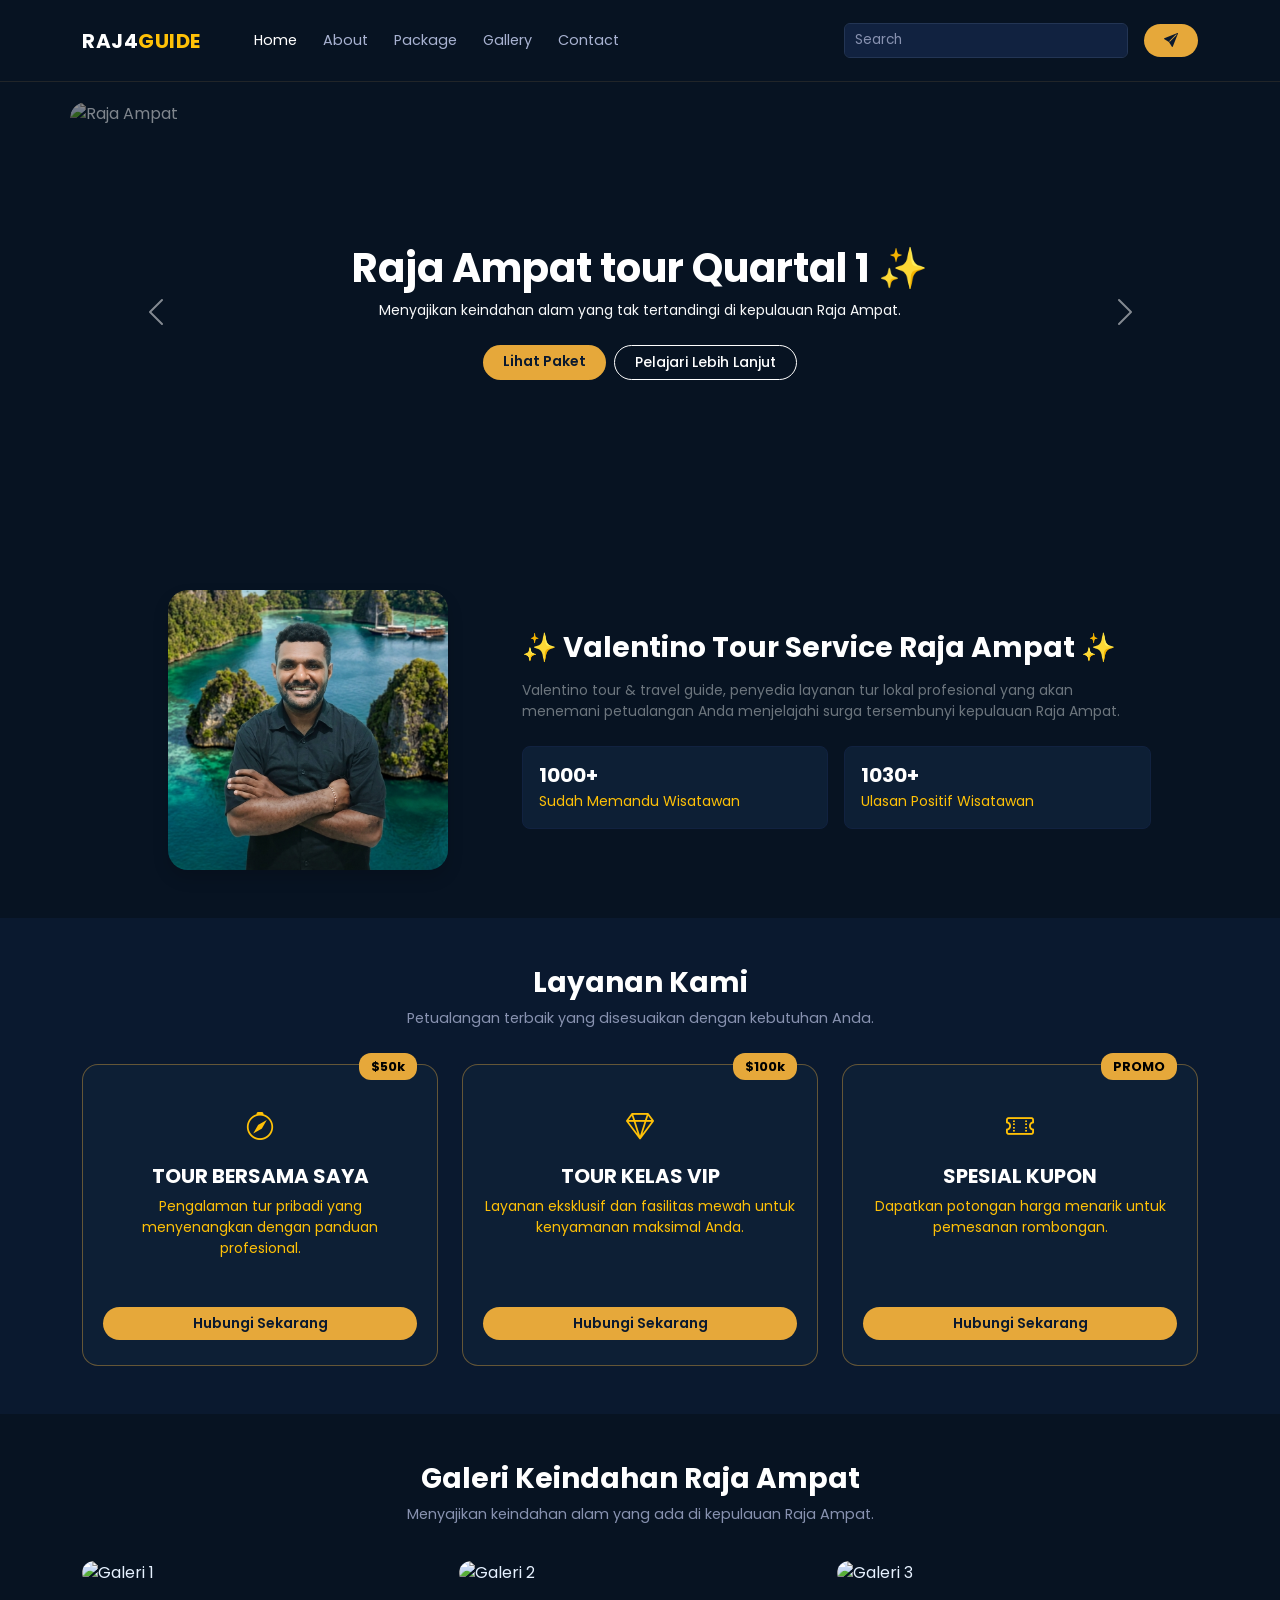
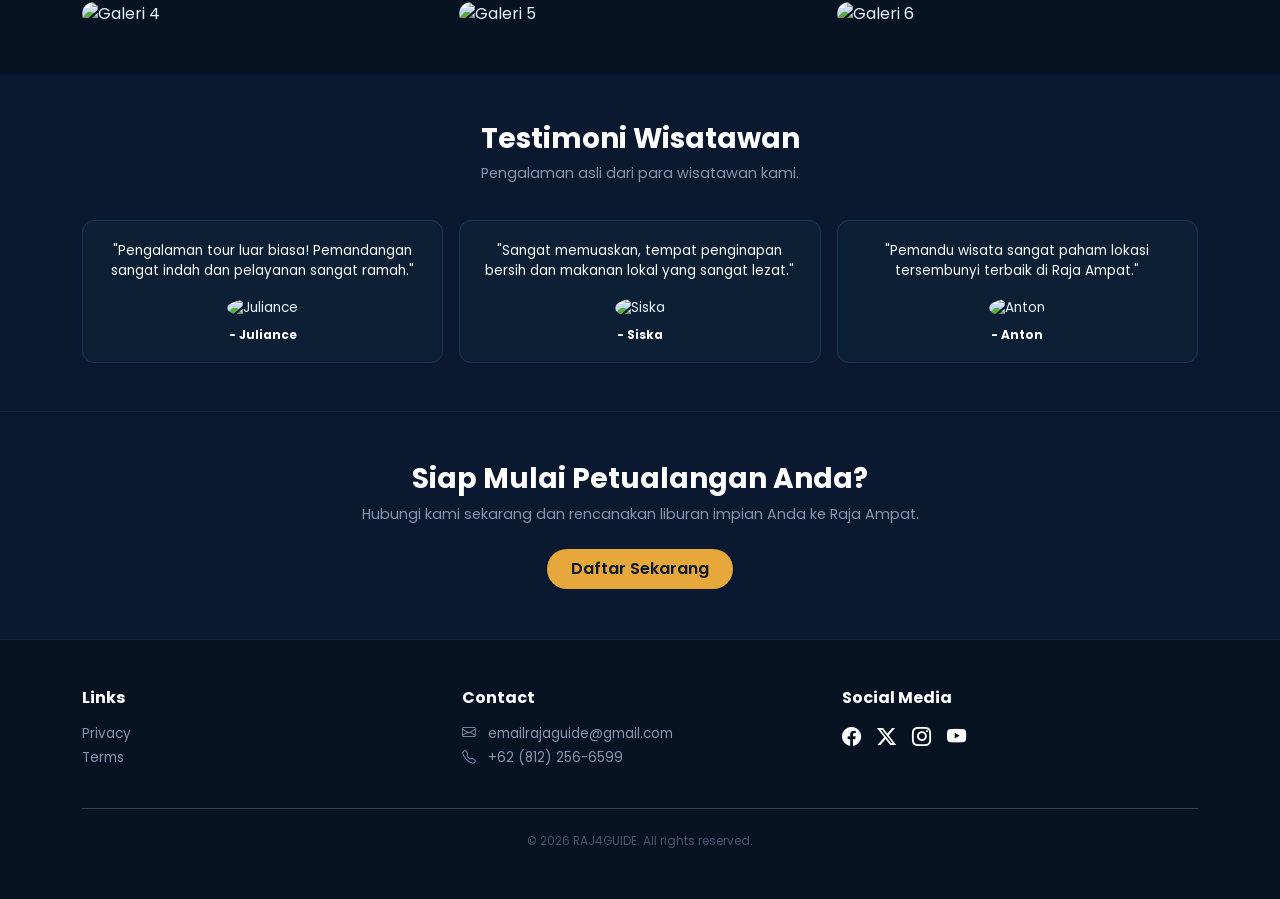
==== index.html @ b9cc86d1 "upload file project" ====
<!DOCTYPE html>
<html lang="id">
<head>
  <meta charset="UTF-8">
  <meta name="viewport" content="width=device-width, initial-scale=1.0">
  <title>RAJ4GUIDE - Wisata Raja Ampat</title>
  
  <!-- Google Fonts & Bootstrap Icons -->
  <link rel="preconnect" href="https://fonts.googleapis.com">
  <link rel="preconnect" href="https://fonts.gstatic.com" crossorigin>
  <link href="https://fonts.googleapis.com/css2?family=Poppins:wght@300;400;500;600;700&display=swap" rel="stylesheet">
  <link rel="stylesheet" href="https://cdn.jsdelivr.net/npm/bootstrap-icons@1.11.3/font/bootstrap-icons.min.css">
  
  <!-- Bootstrap 5 CSS -->
  <link href="https://cdn.jsdelivr.net/npm/bootstrap@5.3.3/dist/css/bootstrap.min.css" rel="stylesheet">

  <!-- Custom CSS -->
  <link rel="stylesheet" href="/assets/css/style.css">

</head>
<body>

  <!-- ==================== HEADER & NAVBAR ==================== -->
  <header class="sticky-top">
    <nav class="navbar navbar-expand-lg navbar-dark border-bottom border-dark">
      <div class="container">
        <a class="navbar-brand" href="#">RAJ4<span class="text-warning">GUIDE</span></a>
        <button class="navbar-toggler" type="button" data-bs-toggle="collapse" data-bs-target="#navbarNav">
          <span class="navbar-toggler-icon"></span>
        </button>
        <div class="collapse navbar-collapse" id="navbarNav">
          <ul class="navbar-nav me-auto mb-2 mb-lg-0 ms-lg-4">
            <li class="nav-item"><a class="nav-link active" href="#hero">Home</a></li>
            <li class="nav-item"><a class="nav-link" href="#about">About</a></li>
            <li class="nav-item"><a class="nav-link" href="#layanan">Package</a></li>
            <li class="nav-item"><a class="nav-link" href="#galeri">Gallery</a></li>
            <li class="nav-item"><a class="nav-link" href="#kontak">Contact</a></li>
          </ul>
          <form class="d-flex me-3" role="search">
            <div class="input-group">
              <input class="form-control search-input border-start-0 ps-0" type="search" placeholder="Search">
            </div>
          </form>
          <a href="#login" class="btn btn-gold btn-sm mt-2 mb-2"><i class="bi bi-send-fill"></i></a>
        </div>
      </div>
    </nav>
  </header>

  <main>
    <!-- ==================== HERO / CAROUSEL SECTION ==================== -->
    <section id="hero" class="hero-carousel container">
      <div id="carouselHero" class="carousel slide" data-bs-ride="carousel">
        <div class="carousel-inner rounded-4 overflow-hidden position-relative">
          <div class="carousel-item active">
            <img src="https://images.unsplash.com/photo-1544551763-46a013bb70d5?auto=format&fit=crop&w=1200&q=80" class="d-block w-100" alt="Raja Ampat" style="filter: brightness(0.55);">
            <div class="carousel-caption-custom">
              <h2 class="fw-bold fs-1 text-white mb-2">Raja Ampat tour Quartal 1 ✨</h2>
              <p class="text-light mb-4 small">Menyajikan keindahan alam yang tak tertandingi di kepulauan Raja Ampat.</p>
              <div class="d-flex justify-content-center gap-2">
                <a href="#layanan" class="btn btn-gold btn-sm">Lihat Paket</a>
                <a href="#about" class="btn btn-outline-custom btn-sm">Pelajari Lebih Lanjut</a>
              </div>
            </div>
          </div>
          <div class="carousel-item">
            <img src="https://images.unsplash.com/photo-1671364978178-002a8dc97362?w=1200&auto=format&fit=crop&q=80" class="d-block w-100" alt="Penginapan Raja Ampat" style="filter: brightness(0.55);">
            <div class="carousel-caption-custom">
              <h2 class="fw-bold fs-1 text-white mb-2">Penginapan Indah 🏠</h2>
              <p class="text-light mb-4 small">Penginapan nyaman di tengah alam yang memukau.</p>
            </div>
          </div>
        </div>
        <button class="carousel-control-prev" type="button" data-bs-target="#carouselHero" data-bs-slide="prev">
          <span class="carousel-control-prev-icon"></span>
        </button>
        <button class="carousel-control-next" type="button" data-bs-target="#carouselHero" data-bs-slide="next">
          <span class="carousel-control-next-icon"></span>
        </button>
      </div>
    </section>

    <!-- ==================== ABOUT / PROFILE SECTION ==================== -->
    <section id="about" class="py-5 container">
      <div class="row align-items-center justify-content-center">
        <div class="col-md-4 text-center mb-4 mb-md-0">
          <img src="/assets/images/Valentino1.jpeg" class="about-img shadow" alt="Valentino Tour Service">
        </div>
        <div class="col-md-7 ps-md-4">
          <h3 class="fw-bold text-white mb-3">✨ Valentino Tour Service Raja Ampat ✨</h3>
          <p class="text-secondary small leading-relaxed mb-4">
            Valentino tour & travel guide, penyedia layanan tur lokal profesional yang akan menemani petualangan Anda menjelajahi surga tersembunyi kepulauan Raja Ampat.
          </p>
          <div class="row g-3">
            <div class="col-6">
              <div class="p-3 rounded-3" style="background-color: var(--bg-card); border: 1px solid #112240;">
                <h5 class="fw-bold text-white mb-1">1000+</h5>
                <small class="text-warning d-block">Sudah Memandu Wisatawan</small>
              </div>
            </div>
            <div class="col-6">
              <div class="p-3 rounded-3" style="background-color: var(--bg-card); border: 1px solid #112240;">
                <h5 class="fw-bold text-white mb-1">1030+</h5>
                <small class="text-warning d-block">Ulasan Positif Wisatawan</small>
              </div>
            </div>
          </div>
        </div>
      </div>
    </section>

    <!-- ==================== LAYANAN / PACKAGES SECTION ==================== -->
    <section id="layanan" class="py-5" style="background-color: var(--bg-card-alt);">
      <div class="container text-center">
        <h3 class="section-title text-white">Layanan Kami</h3>
        <p class="section-subtitle">Petualangan terbaik yang disesuaikan dengan kebutuhan Anda.</p>

        <div class="row g-4 justify-content-center">
          <!-- Card 1 -->
          <div class="col-md-4">
            <div class="card-service d-flex flex-column justify-content-between">
              <span class="badge-price">$50k</span>
              <div class="my-3">
                <div class="mb-3 text-warning fs-3"><i class="bi bi-compass"></i></div>
                <h5 class="fw-bold text-white mb-2">TOUR BERSAMA SAYA</h5>
                <p class="text-warning small">Pengalaman tur pribadi yang menyenangkan dengan panduan profesional.</p>
              </div>
              <a href="#" class="btn btn-gold w-100 btn-sm mt-3">Hubungi Sekarang</a>
            </div>
          </div>

          <!-- Card 2 -->
          <div class="col-md-4">
            <div class="card-service d-flex flex-column justify-content-between">
              <span class="badge-price">$100k</span>
              <div class="my-3">
                <div class="mb-3 text-warning fs-3"><i class="bi bi-gem"></i></div>
                <h5 class="fw-bold text-white mb-2">TOUR KELAS VIP</h5>
                <p class="text-warning small">Layanan eksklusif dan fasilitas mewah untuk kenyamanan maksimal Anda.</p>
              </div>
              <a href="#" class="btn btn-gold w-100 btn-sm mt-3">Hubungi Sekarang</a>
            </div>
          </div>

          <!-- Card 3 -->
          <div class="col-md-4">
            <div class="card-service d-flex flex-column justify-content-between">
              <span class="badge-price">PROMO</span>
              <div class="my-3">
                <div class="mb-3 text-warning fs-3"><i class="bi bi-ticket-perforated"></i></div>
                <h5 class="fw-bold text-white mb-2">SPESIAL KUPON</h5>
                <p class="text-warning small">Dapatkan potongan harga menarik untuk pemesanan rombongan.</p>
              </div>
              <a href="#" class="btn btn-gold w-100 btn-sm mt-3">Hubungi Sekarang</a>
            </div>
          </div>
        </div>
      </div>
    </section>

    <!-- ==================== GALERI SECTION ==================== -->
    <section id="galeri" class="py-5 container">
      <div class="text-center">
        <h3 class="section-title text-white">Galeri Keindahan Raja Ampat</h3>
        <p class="section-subtitle">Menyajikan keindahan alam yang ada di kepulauan Raja Ampat.</p>
      </div>
      <div class="row g-3">
        <div class="col-md-4 col-sm-6">
          <img src="https://images.unsplash.com/photo-1544551763-46a013bb70d5?auto=format&fit=crop&w=500&q=80" class="gallery-img" alt="Galeri 1">
        </div>
        <div class="col-md-4 col-sm-6">
          <img src="https://images.unsplash.com/photo-1715940094024-b704b7493be4?w=500&auto=format&fit=crop&q=80" class="gallery-img" alt="Galeri 2">
        </div>
        <div class="col-md-4 col-sm-6">
          <img src="https://images.unsplash.com/photo-1507525428034-b723cf961d3e?auto=format&fit=crop&w=500&q=80" class="gallery-img" alt="Galeri 3">
        </div>
        <div class="col-md-4 col-sm-6">
          <img src="https://images.unsplash.com/photo-1519046904884-53103b34b206?auto=format&fit=crop&w=500&q=80" class="gallery-img" alt="Galeri 4">
        </div>
        <div class="col-md-4 col-sm-6">
          <img src="https://images.unsplash.com/photo-1703769605297-cc74106244d9?w=500&auto=format&fit=crop&q=80" class="gallery-img" alt="Galeri 5">
        </div>
        <div class="col-md-4 col-sm-6">
          <img src="https://images.unsplash.com/photo-1500375592092-40eb2168fd21?auto=format&fit=crop&w=500&q=80" class="gallery-img" alt="Galeri 6">
        </div>
      </div>
    </section>

    <!-- ==================== TESTIMONI SECTION ==================== -->
    <section class="py-5" style="background-color: var(--bg-card-alt);">
      <div class="container text-center">
        <h3 class="section-title text-white">Testimoni Wisatawan</h3>
        <p class="section-subtitle">Pengalaman asli dari para wisatawan kami.</p>
        
        <div class="row g-3 justify-content-center">
          <div class="col-md-4">
            <div class="testimonial-card h-100 d-flex flex-column justify-content-between">
              <p class="text-light italic mb-3">"Pengalaman tour luar biasa! Pemandangan sangat indah dan pelayanan sangat ramah."</p>
              <div>
                <img src="https://images.unsplash.com/photo-1494790108377-be9c29b29330?w=100&auto=format&fit=crop&q=80" class="avatar-img" alt="Juliance">
                <h6 class="fw-bold text-white mb-0 small">- Juliance</h6>
              </div>
            </div>
          </div>
          <div class="col-md-4">
            <div class="testimonial-card h-100 d-flex flex-column justify-content-between">
              <p class="text-light italic mb-3">"Sangat memuaskan, tempat penginapan bersih dan makanan lokal yang sangat lezat."</p>
              <div>
                <img src="https://images.unsplash.com/photo-1438761681033-6461ffad8d80?w=100&auto=format&fit=crop&q=80" class="avatar-img" alt="Siska">
                <h6 class="fw-bold text-white mb-0 small">- Siska</h6>
              </div>
            </div>
          </div>
          <div class="col-md-4">
            <div class="testimonial-card h-100 d-flex flex-column justify-content-between">
              <p class="text-light italic mb-3">"Pemandu wisata sangat paham lokasi tersembunyi terbaik di Raja Ampat."</p>
              <div>
                <img src="https://images.unsplash.com/photo-1507003211169-0a1dd7228f2d?w=100&auto=format&fit=crop&q=80" class="avatar-img" alt="Anton">
                <h6 class="fw-bold text-white mb-0 small">- Anton</h6>
              </div>
            </div>
          </div>
        </div>
      </div>
    </section>

    <!-- ==================== CALL TO ACTION SECTION ==================== -->
    <section class="cta-section text-center">
      <div class="container">
        <h3 class="fw-bold text-white mb-2">Siap Mulai Petualangan Anda?</h3>
        <p class="section-subtitle small mb-4">Hubungi kami sekarang dan rencanakan liburan impian Anda ke Raja Ampat.</p>
        <a href="#kontak" class="btn btn-gold px-4 py-2">Daftar Sekarang</a>
      </div>
    </section>
  </main>

  <!-- ==================== FOOTER ==================== -->
  <footer class="py-5">
    <div class="container">
      <div class="row g-4">
        <div class="col-md-4">
          <h6 class="text-white fw-bold mb-3">Links</h6>
          <ul class="list-unstyled">
            <li class="mb-1"><a href="#">Privacy</a></li>
            <li><a href="#">Terms</a></li>
          </ul>
        </div>
        <div class="col-md-4" id="kontak">
          <h6 class="text-white fw-bold mb-3">Contact</h6>
          <p class="mb-1"><i class="bi bi-envelope me-2"></i> emailrajaguide@gmail.com</p>
          <p><i class="bi bi-telephone me-2"></i> +62 (812) 256-6599</p>
        </div>
        <div class="col-md-4">
          <h6 class="text-white fw-bold mb-3">Social Media</h6>
          <div class="social-icons">
            <a href="#"><i class="bi bi-facebook"></i></a>
            <a href="#"><i class="bi bi-twitter-x"></i></a>
            <a href="#"><i class="bi bi-instagram"></i></a>
            <a href="#"><i class="bi bi-youtube"></i></a>
          </div>
        </div>
      </div>
      <div class="text-center pt-4 mt-4 border-top border-secondary opacity-50">
        <p class="small mb-0">&copy; 2026 RAJ4GUIDE. All rights reserved.</p>
      </div>
    </div>
  </footer>

  <!-- Bootstrap 5 JS Bundle -->
  <script src="https://cdn.jsdelivr.net/npm/bootstrap@5.3.3/dist/js/bootstrap.bundle.min.js"></script>
</body>
</html>
---- assets/css/style.css ----
:root {
      --bg-dark: #071322;
      --bg-card: #0d1f35;
      --bg-card-alt: #0a192f;
      --accent-gold: #e6a83a;
      --accent-gold-hover: #d4972b;
      --text-muted: #8892b0;
      --border-gold: rgba(230, 168, 58, 0.4);
    }

    body {
      font-family: 'Poppins', -apple-system, BlinkMacSystemFont, sans-serif;
      background-color: var(--bg-dark);
      color: #e6f1ff;
    }

    /* Navbar Customization */
    .navbar {
      background-color: var(--bg-dark) !important;
      padding: 1rem 0;
    }
    .navbar-brand {
      color: #fff !important;
      font-weight: 700;
      letter-spacing: 0.5px;
    }
    .nav-link {
      color: #a8b2d1 !important;
      font-size: 0.9rem;
      margin: 0 5px;
    }
    .nav-link.active, .nav-link:hover {
      color: #fff !important;
    }
    .search-input {
      background-color: #112240 !important;
      border: 1px solid #233554 !important;
      color: #fff !important;
      border-radius: 6px;
      font-size: 0.85rem;
    }
    .search-input::placeholder {
      color: #8892b0;
      padding-left: 10px;
    }
    .btn-gold {
      background-color: var(--accent-gold);
      color: #0a192f;
      font-weight: 600;
      border: none;
      border-radius: 20px;
      padding: 6px 20px;
      transition: all 0.3s ease;
    }
    .btn-gold:hover {
      background-color: var(--accent-gold-hover);
      color: #0a192f;
    }

    /* Hero Carousel */
    .hero-carousel {
      padding: 20px 0;
    }
    .carousel-item img {
      height: 420px;
      object-fit: cover;
      border-radius: 16px;
    }
    .carousel-caption-custom {
      position: absolute;
      top: 50%;
      left: 50%;
      transform: translate(-50%, -50%);
      text-align: center;
      width: 80%;
      z-index: 10;
    }
    .btn-outline-custom {
      border: 1px solid #fff;
      color: #fff;
      border-radius: 20px;
      padding: 6px 20px;
      font-weight: 500;
    }
    .btn-outline-custom:hover {
      background-color: rgba(255, 255, 255, 0.1);
      color: #fff;
    }

    /* Section Styling */
    .section-title {
      font-weight: 700;
      margin-bottom: 8px;
    }
    .section-subtitle {
      color: var(--text-muted);
      font-size: 0.9rem;
      margin-bottom: 35px;
    }

    /* About Section */
    .about-img {
      width: 100%;
      max-width: 280px;
      height: 280px;
      object-fit: cover;
      border-radius: 20px;
    }

    /* Card Service */
    .card-service {
      background-color: var(--bg-card);
      border: 1px solid var(--border-gold);
      border-radius: 16px;
      padding: 25px 20px;
      height: 100%;
      position: relative;
    }
    .badge-price {
      position: absolute;
      top: -12px;
      right: 20px;
      background-color: var(--accent-gold);
      color: #000;
      font-weight: 700;
      padding: 4px 12px;
      border-radius: 12px;
      font-size: 0.8rem;
    }

    /* Gallery */
    .gallery-img {
      height: 200px;
      width: 100%;
      object-fit: cover;
      border-radius: 12px;
      transition: transform 0.3s ease;
    }
    .gallery-img:hover {
      transform: scale(1.02);
    }

    /* Testimonial */
    .testimonial-card {
      background-color: var(--bg-card);
      border: 1px solid #1d3557;
      border-radius: 12px;
      padding: 20px;
      font-size: 0.85rem;
    }
    .avatar-img {
      width: 45px;
      height: 45px;
      border-radius: 50%;
      object-fit: cover;
      margin-bottom: 10px;
    }

    /* CTA Section */
    .cta-section {
      background-color: var(--bg-card-alt);
      border-top: 1px solid #112240;
      border-bottom: 1px solid #112240;
      padding: 50px 0;
    }

    /* Footer */
    footer {
      background-color: var(--bg-dark);
      color: var(--text-muted);
      font-size: 0.85rem;
    }
    footer a {
      color: var(--text-muted);
      text-decoration: none;
    }
    footer a:hover {
      color: #fff;
    }
    .social-icons a {
      font-size: 1.2rem;
      margin-right: 12px;
      color: #fff;
    }
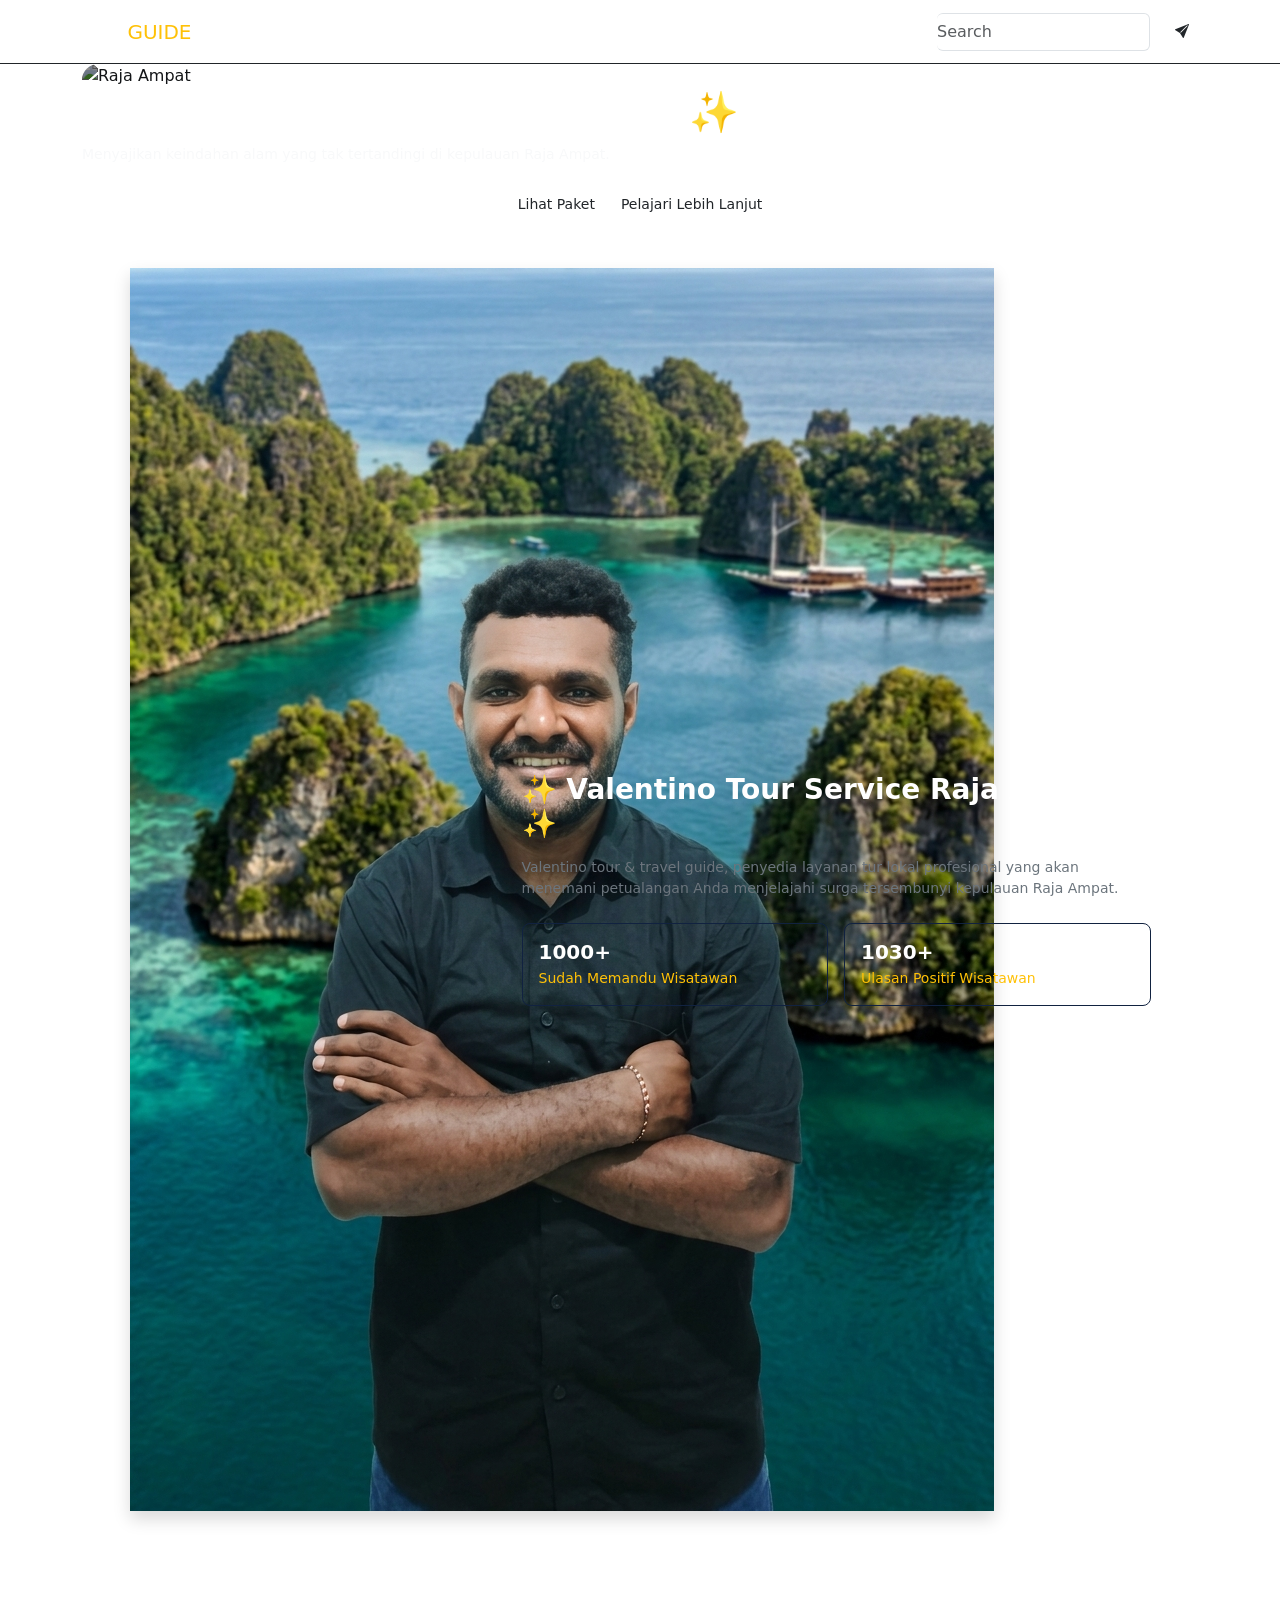
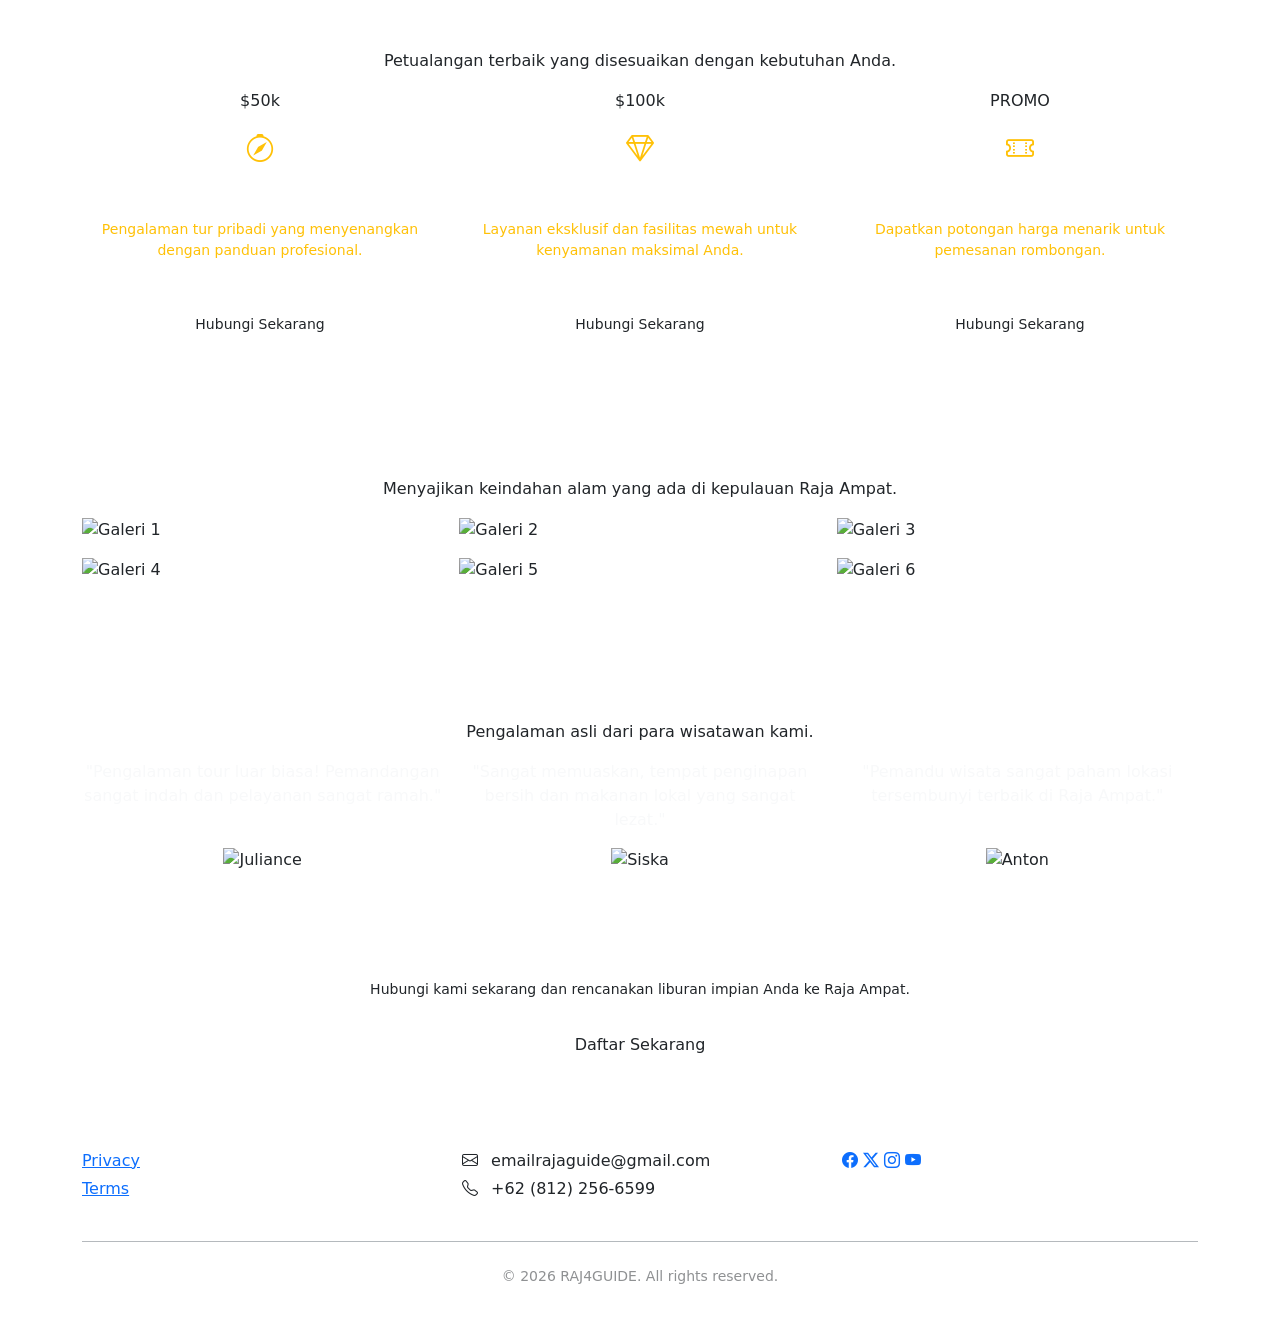
==== commit 539a97b7: "Fix path CSS dan Gambar" ====
--- a/index.html
+++ b/index.html
@@ -15,7 +15,7 @@
   <link href="https://cdn.jsdelivr.net/npm/bootstrap@5.3.3/dist/css/bootstrap.min.css" rel="stylesheet">
 
   <!-- Custom CSS -->
-  <link rel="stylesheet" href="/assets/css/style.css">
+  <link rel="stylesheet" href="./assets/css/style.css">
 
 </head>
 <body>
@@ -84,7 +84,7 @@
     <section id="about" class="py-5 container">
       <div class="row align-items-center justify-content-center">
         <div class="col-md-4 text-center mb-4 mb-md-0">
-          <img src="/assets/images/Valentino1.jpeg" class="about-img shadow" alt="Valentino Tour Service">
+          <img src="./assets/images/Valentino1.jpeg" class="about-img shadow" alt="Valentino Tour Service">
         </div>
         <div class="col-md-7 ps-md-4">
           <h3 class="fw-bold text-white mb-3">✨ Valentino Tour Service Raja Ampat ✨</h3>
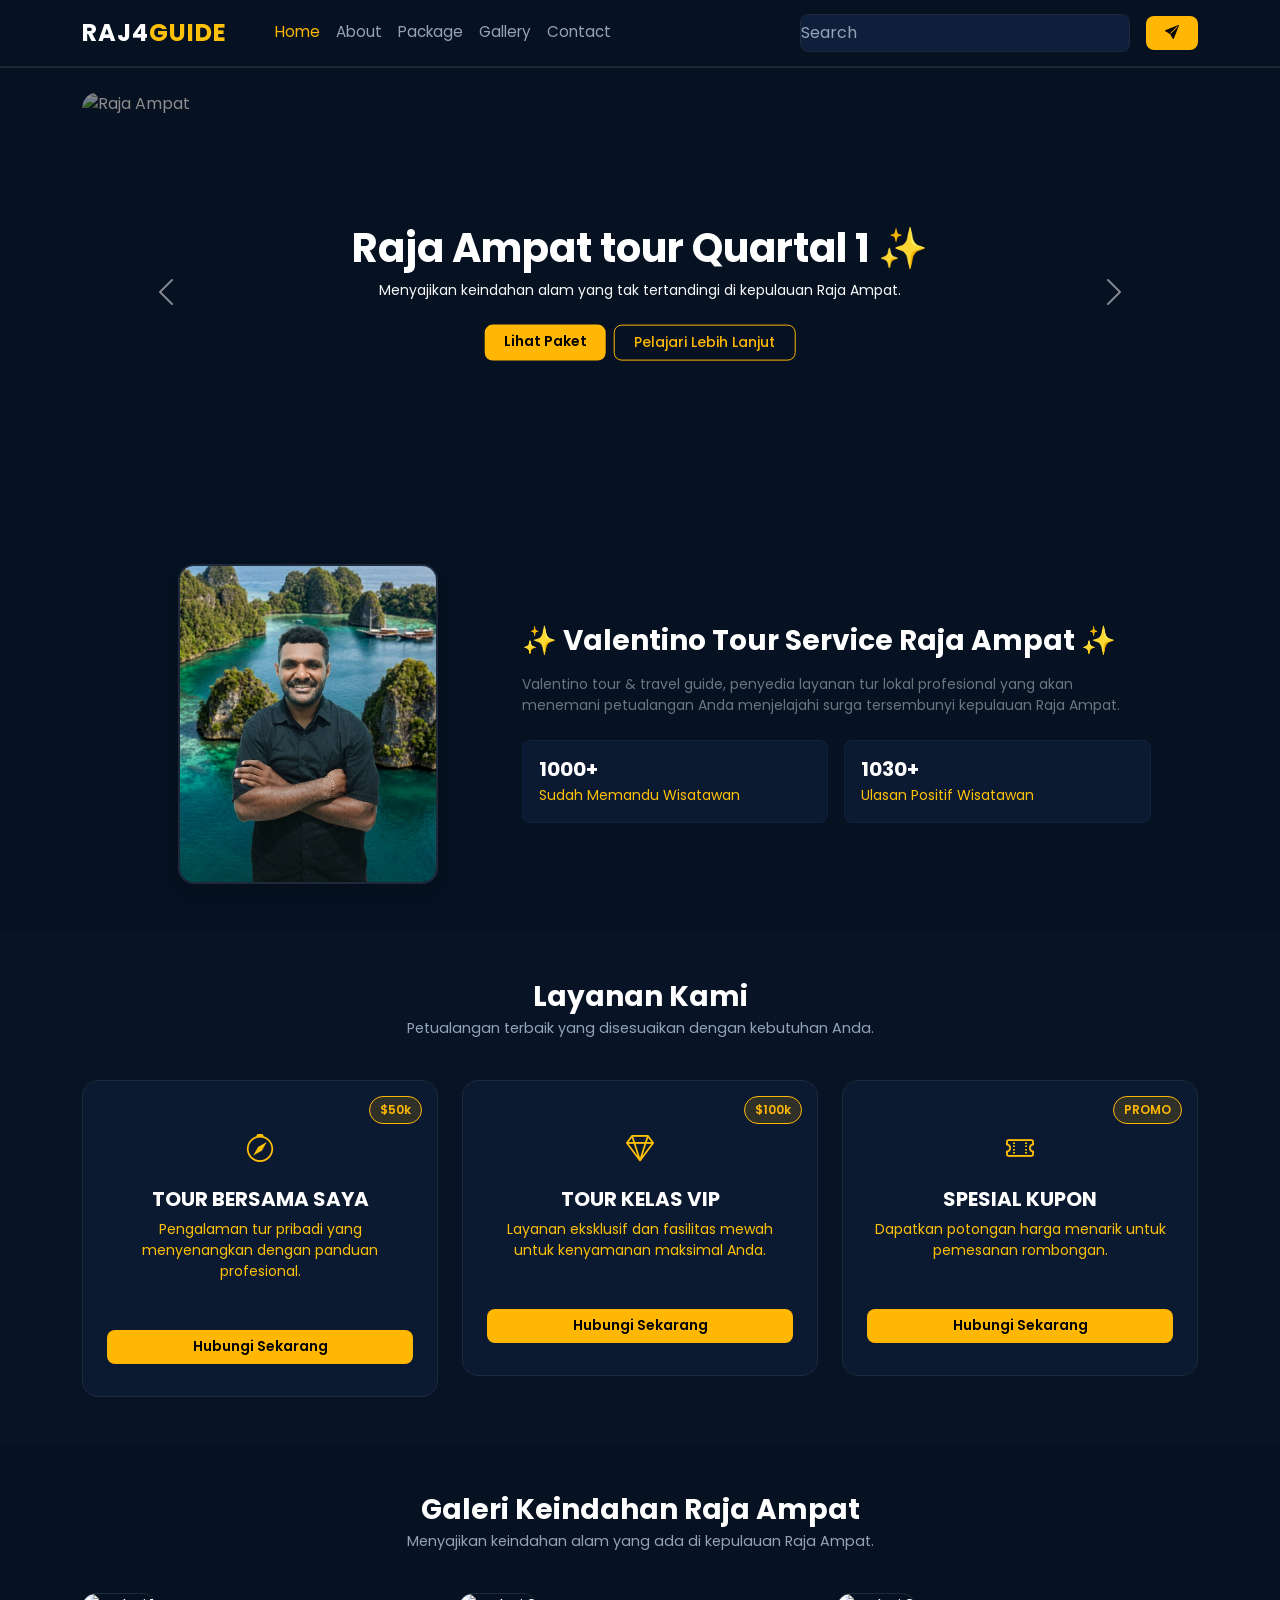
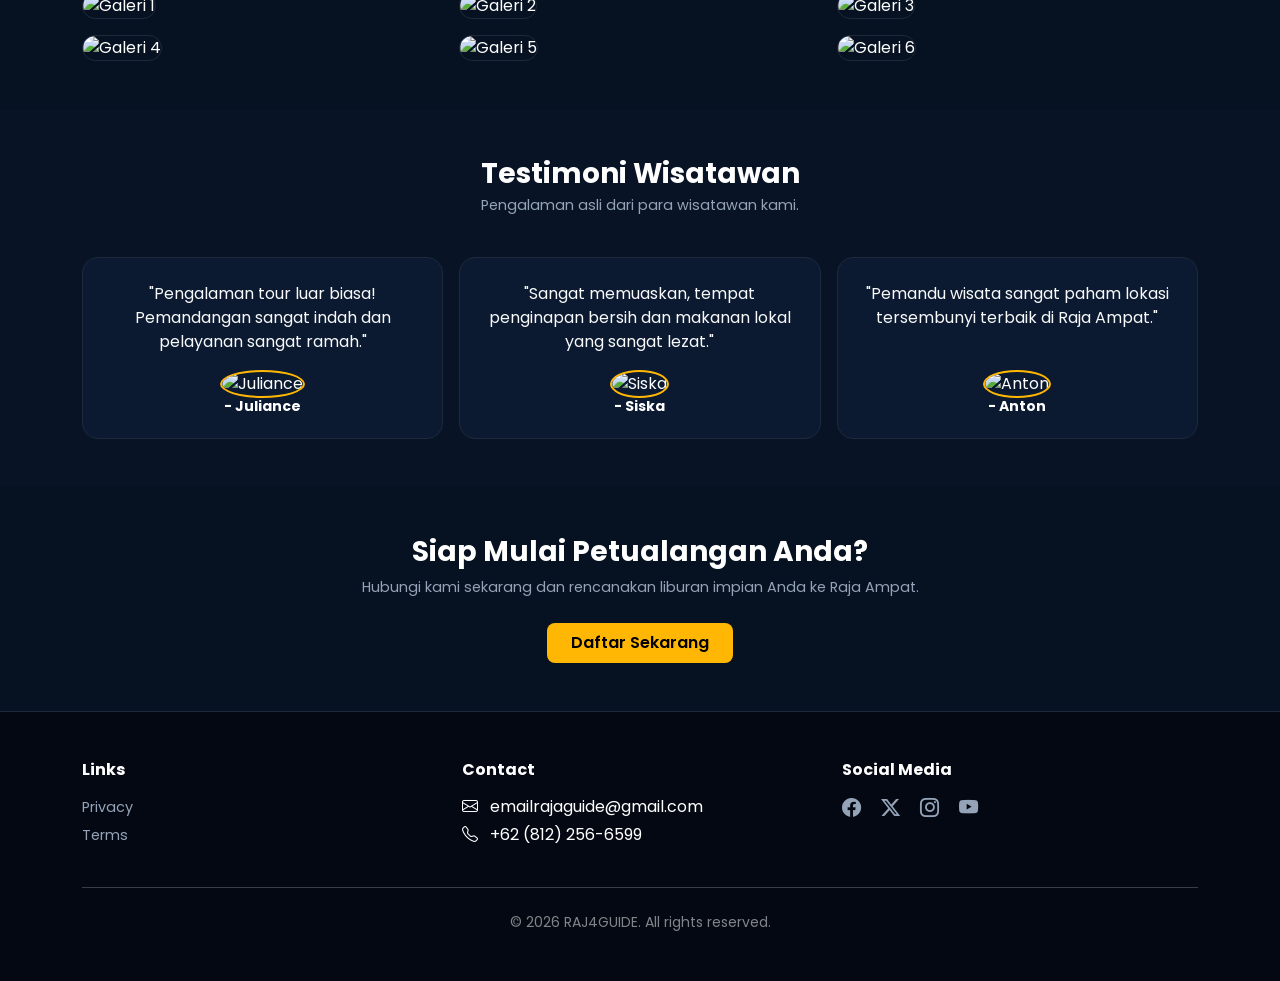
==== commit f7b11512: "merubah margin pada section call to action" ====
--- a/index.html
+++ b/index.html
@@ -226,7 +226,7 @@
 
     <!-- ==================== CALL TO ACTION SECTION ==================== -->
     <section class="cta-section text-center">
-      <div class="container">
+      <div class="container mt-5 mb-5">
         <h3 class="fw-bold text-white mb-2">Siap Mulai Petualangan Anda?</h3>
         <p class="section-subtitle small mb-4">Hubungi kami sekarang dan rencanakan liburan impian Anda ke Raja Ampat.</p>
         <a href="#kontak" class="btn btn-gold px-4 py-2">Daftar Sekarang</a>
--- a/assets/css/style.css
+++ b/assets/css/style.css
@@ -0,0 +1,215 @@
+/* ==================== VARIABLE & GLOBAL STYLES ==================== */
+:root {
+  --bg-main: #061121;        /* Warna latar belakang utama */
+  --bg-card: #0b1a30;        /* Warna kartu & kontainer */
+  --bg-card-alt: #081426;    /* Warna seksi alternatif */
+  --gold-primary: #ffb703;   /* Warna kuning/emas tombol & teks */
+  --gold-hover: #e0a000;     /* Warna tombol saat di-hover */
+  --text-main: #ffffff;      /* Teks putih */
+  --text-muted: #94a3b8;     /* Teks abu-abu muda */
+  --border-color: #1e293b;  /* Warna garis tepi */
+}
+
+body {
+  background-color: var(--bg-main) !important;
+  color: var(--text-main);
+  font-family: 'Poppins', sans-serif;
+  overflow-x: hidden;
+}
+
+/* ==================== NAVBAR ==================== */
+header {
+  background-color: var(--bg-main);
+  border-bottom: 1px solid var(--border-color);
+}
+
+.navbar-brand {
+  font-weight: 700;
+  font-size: 1.5rem;
+  letter-spacing: 1px;
+}
+
+.nav-link {
+  color: var(--text-muted) !important;
+  font-size: 0.95rem;
+  transition: color 0.3s ease;
+}
+
+.nav-link:hover, .nav-link.active {
+  color: var(--gold-primary) !important;
+}
+
+.search-input {
+  background-color: #0d1f3a !important;
+  border: 1px solid var(--border-color) !important;
+  color: #fff !important;
+  border-radius: 8px !important;
+}
+
+.search-input::placeholder {
+  color: var(--text-muted);
+}
+
+/* ==================== BUTTONS ==================== */
+.btn-gold {
+  background-color: var(--gold-primary) !important;
+  color: #000000 !important;
+  font-weight: 600;
+  border: none !important;
+  border-radius: 8px;
+  padding: 0.4rem 1.2rem;
+  transition: all 0.3s ease;
+}
+
+.btn-gold:hover {
+  background-color: var(--gold-hover) !important;
+  transform: translateY(-2px);
+}
+
+.btn-outline-custom {
+  background-color: transparent !important;
+  border: 1px solid var(--gold-primary) !important;
+  color: var(--gold-primary) !important;
+  font-weight: 500;
+  border-radius: 8px;
+  padding: 0.4rem 1.2rem;
+  transition: all 0.3s ease;
+}
+
+.btn-outline-custom:hover {
+  background-color: var(--gold-primary) !important;
+  color: #000000 !important;
+}
+
+/* ==================== HERO / CAROUSEL ==================== */
+.hero-carousel {
+  padding-top: 1.5rem;
+  padding-bottom: 1.5rem;
+}
+
+.carousel-item {
+  height: 400px;
+}
+
+.carousel-item img {
+  height: 100%;
+  object-fit: cover;
+  border-radius: 16px;
+}
+
+.carousel-caption-custom {
+  position: absolute;
+  top: 50%;
+  left: 50%;
+  transform: translate(-50%, -50%);
+  text-align: center;
+  width: 85%;
+  z-index: 2;
+}
+
+/* ==================== ABOUT SECTION ==================== */
+.about-img {
+  width: 100%;
+  max-width: 260px;
+  height: 320px;
+  object-fit: cover;
+  border-radius: 16px;
+  border: 2px solid var(--border-color);
+}
+
+/* ==================== CARDS & SERVICES ==================== */
+.card-service {
+  background-color: var(--bg-card);
+  border: 1px solid var(--border-color);
+  border-radius: 16px;
+  padding: 2rem 1.5rem;
+  position: relative;
+  transition: transform 0.3s ease, border-color 0.3s ease;
+}
+
+.card-service:hover {
+  transform: translateY(-5px);
+  border-color: var(--gold-primary);
+}
+
+.badge-price {
+  position: absolute;
+  top: 15px;
+  right: 15px;
+  background-color: rgba(255, 183, 3, 0.15);
+  color: var(--gold-primary);
+  border: 1px solid var(--gold-primary);
+  font-size: 0.75rem;
+  font-weight: 600;
+  padding: 4px 10px;
+  border-radius: 20px;
+}
+
+/* ==================== GALLERY ==================== */
+.gallery-img {
+  width: 100%;
+  height: 200px;
+  object-fit: cover;
+  border-radius: 14px;
+  border: 1px solid var(--border-color);
+  transition: transform 0.3s ease;
+}
+
+.gallery-img:hover {
+  transform: scale(1.03);
+}
+
+/* ==================== TESTIMONIALS ==================== */
+.testimonial-card {
+  background-color: var(--bg-card);
+  border: 1px solid var(--border-color);
+  border-radius: 16px;
+  padding: 1.5rem;
+}
+
+.avatar-img {
+  width: 50px;
+  height: 50px;
+  border-radius: 50%;
+  object-fit: cover;
+  border: 2px solid var(--gold-primary);
+}
+
+/* ==================== TITLES & SUBTITLES ==================== */
+.section-title {
+  font-weight: 700;
+  margin-bottom: 0.3rem;
+}
+
+.section-subtitle {
+  color: var(--text-muted);
+  font-size: 0.9rem;
+  margin-bottom: 2.5rem;
+}
+
+/* ==================== FOOTER ==================== */
+footer {
+  background-color: #030812;
+  border-top: 1px solid var(--border-color);
+}
+
+footer a {
+  color: var(--text-muted);
+  text-decoration: none;
+  font-size: 0.9rem;
+}
+
+footer a:hover {
+  color: var(--gold-primary);
+}
+
+.social-icons a {
+  color: var(--text-muted);
+  font-size: 1.2rem;
+  margin-right: 1rem;
+  transition: color 0.3s ease;
+}
+
+.social-icons a:hover {
+  color: var(--gold-primary);
+}
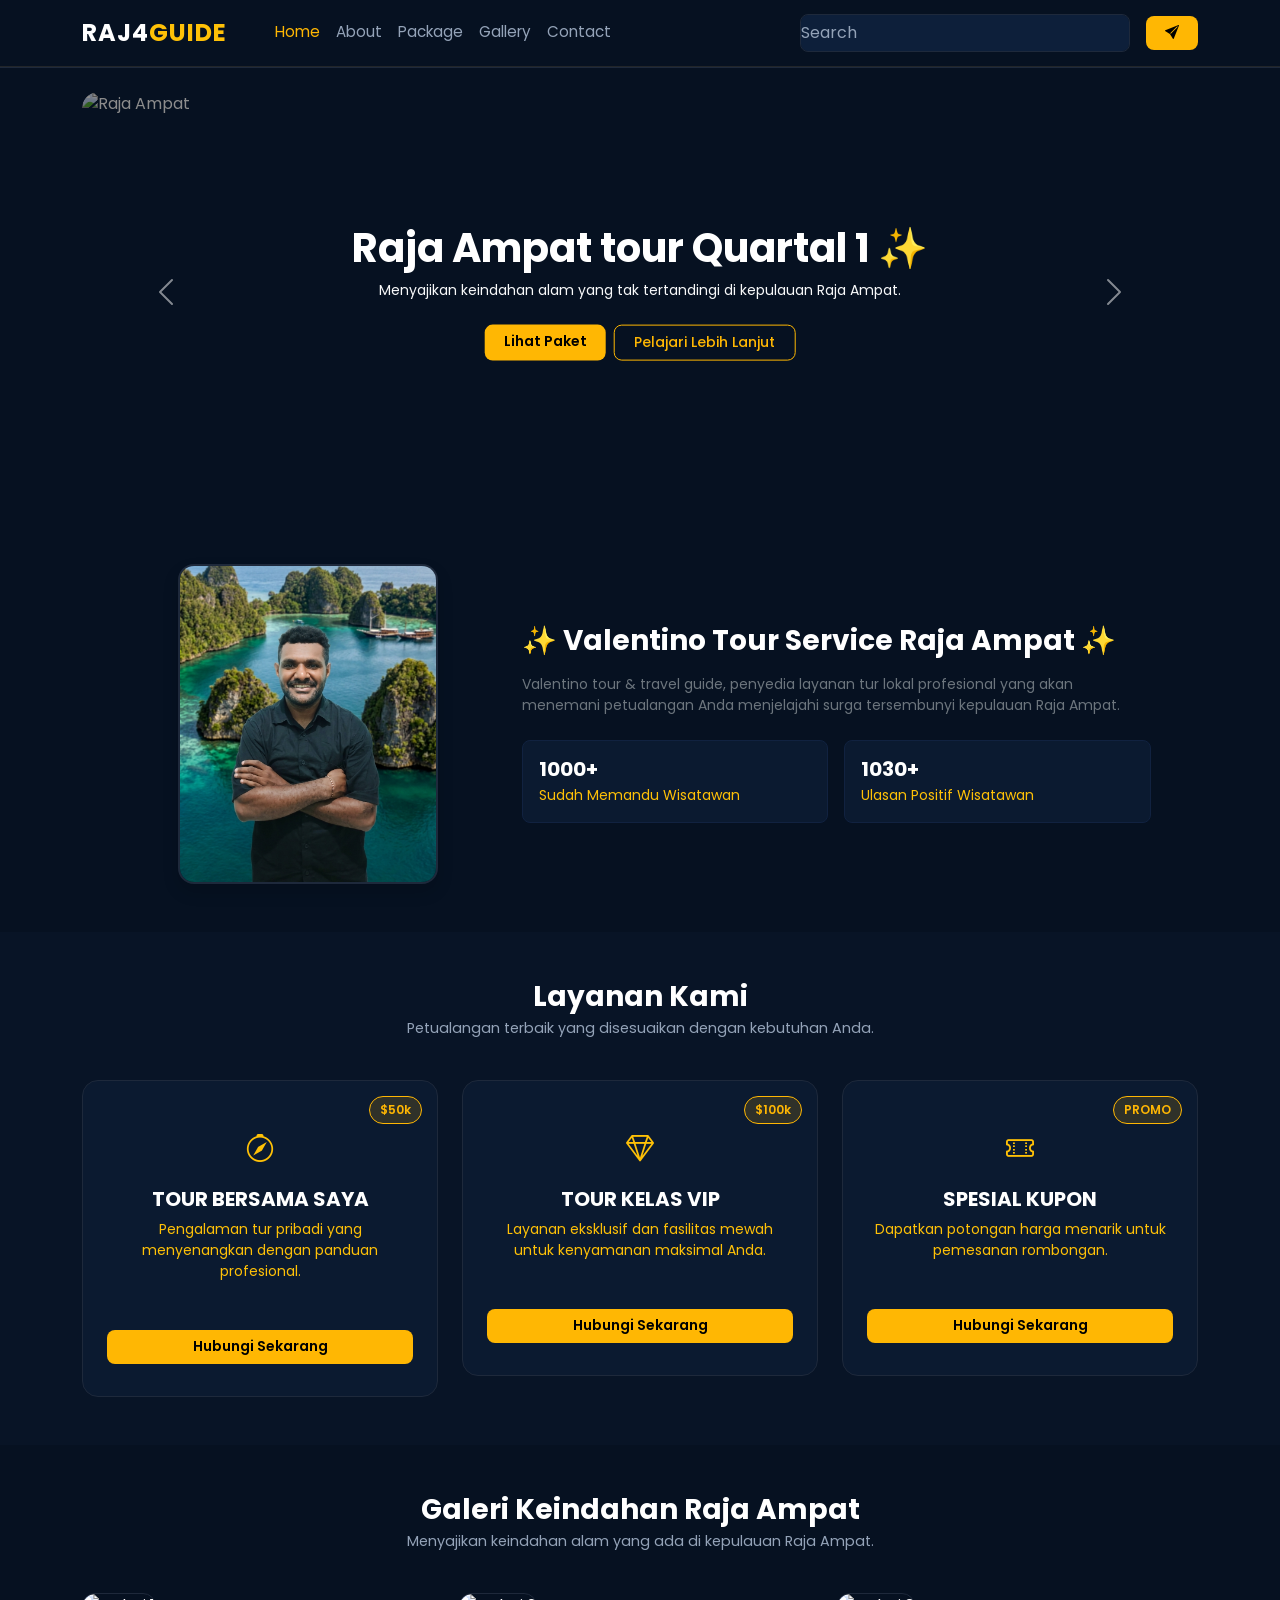
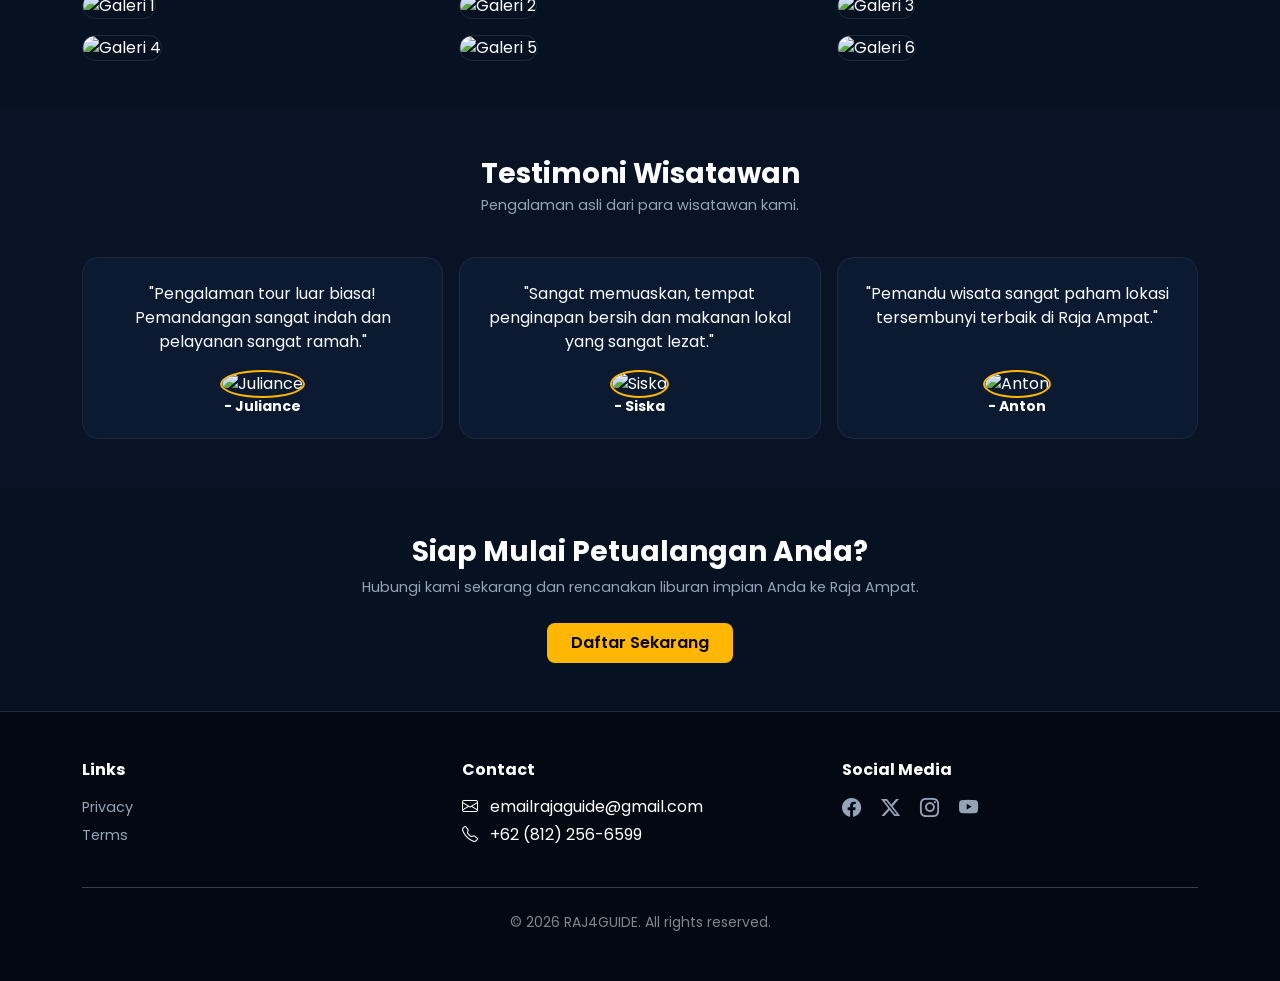
==== commit 1e9f5dc4: "menambahkn aos pada program" ====
--- a/index.html
+++ b/index.html
@@ -13,6 +13,9 @@
   
   <!-- Bootstrap 5 CSS -->
   <link href="https://cdn.jsdelivr.net/npm/bootstrap@5.3.3/dist/css/bootstrap.min.css" rel="stylesheet">
+
+  <!-- AOS CSS -->
+  <link href="https://unpkg.com/aos@2.3.1/dist/aos.css" rel="stylesheet">
 
   <!-- Custom CSS -->
   <link rel="stylesheet" href="./assets/css/style.css">
@@ -49,7 +52,7 @@
 
   <main>
     <!-- ==================== HERO / CAROUSEL SECTION ==================== -->
-    <section id="hero" class="hero-carousel container">
+    <section id="hero" class="hero-carousel container" data-aos="fade-up">
       <div id="carouselHero" class="carousel slide" data-bs-ride="carousel">
         <div class="carousel-inner rounded-4 overflow-hidden position-relative">
           <div class="carousel-item active">
@@ -82,7 +85,7 @@
 
     <!-- ==================== ABOUT / PROFILE SECTION ==================== -->
     <section id="about" class="py-5 container">
-      <div class="row align-items-center justify-content-center">
+      <div class="row align-items-center justify-content-center" data-aos="fade-up">
         <div class="col-md-4 text-center mb-4 mb-md-0">
           <img src="./assets/images/Valentino1.jpeg" class="about-img shadow" alt="Valentino Tour Service">
         </div>
@@ -117,7 +120,7 @@
 
         <div class="row g-4 justify-content-center">
           <!-- Card 1 -->
-          <div class="col-md-4">
+          <div class="col-md-4" data-aos="fade-up">
             <div class="card-service d-flex flex-column justify-content-between">
               <span class="badge-price">$50k</span>
               <div class="my-3">
@@ -130,7 +133,7 @@
           </div>
 
           <!-- Card 2 -->
-          <div class="col-md-4">
+          <div class="col-md-4" data-aos="fade-up" data-aos-delay="100">
             <div class="card-service d-flex flex-column justify-content-between">
               <span class="badge-price">$100k</span>
               <div class="my-3">
@@ -143,7 +146,7 @@
           </div>
 
           <!-- Card 3 -->
-          <div class="col-md-4">
+          <div class="col-md-4" data-aos="fade-up" data-aos-delay="200">
             <div class="card-service d-flex flex-column justify-content-between">
               <span class="badge-price">PROMO</span>
               <div class="my-3">
@@ -166,22 +169,22 @@
       </div>
       <div class="row g-3">
         <div class="col-md-4 col-sm-6">
-          <img src="https://images.unsplash.com/photo-1544551763-46a013bb70d5?auto=format&fit=crop&w=500&q=80" class="gallery-img" alt="Galeri 1">
-        </div>
-        <div class="col-md-4 col-sm-6">
-          <img src="https://images.unsplash.com/photo-1715940094024-b704b7493be4?w=500&auto=format&fit=crop&q=80" class="gallery-img" alt="Galeri 2">
-        </div>
-        <div class="col-md-4 col-sm-6">
-          <img src="https://images.unsplash.com/photo-1507525428034-b723cf961d3e?auto=format&fit=crop&w=500&q=80" class="gallery-img" alt="Galeri 3">
-        </div>
-        <div class="col-md-4 col-sm-6">
-          <img src="https://images.unsplash.com/photo-1519046904884-53103b34b206?auto=format&fit=crop&w=500&q=80" class="gallery-img" alt="Galeri 4">
-        </div>
-        <div class="col-md-4 col-sm-6">
-          <img src="https://images.unsplash.com/photo-1703769605297-cc74106244d9?w=500&auto=format&fit=crop&q=80" class="gallery-img" alt="Galeri 5">
-        </div>
-        <div class="col-md-4 col-sm-6">
-          <img src="https://images.unsplash.com/photo-1500375592092-40eb2168fd21?auto=format&fit=crop&w=500&q=80" class="gallery-img" alt="Galeri 6">
+          <img src="https://images.unsplash.com/photo-1544551763-46a013bb70d5?auto=format&fit=crop&w=500&q=80" class="gallery-img" alt="Galeri 1" data-aos="zoom-in">
+        </div>
+        <div class="col-md-4 col-sm-6">
+          <img src="https://images.unsplash.com/photo-1715940094024-b704b7493be4?w=500&auto=format&fit=crop&q=80" class="gallery-img" alt="Galeri 2" data-aos="zoom-in" data-aos-delay="100">
+        </div>
+        <div class="col-md-4 col-sm-6">
+          <img src="https://images.unsplash.com/photo-1507525428034-b723cf961d3e?auto=format&fit=crop&w=500&q=80" class="gallery-img" alt="Galeri 3" data-aos="zoom-in" data-aos-delay="200">
+        </div>
+        <div class="col-md-4 col-sm-6">
+          <img src="https://images.unsplash.com/photo-1519046904884-53103b34b206?auto=format&fit=crop&w=500&q=80" class="gallery-img" alt="Galeri 4" data-aos="zoom-in">
+        </div>
+        <div class="col-md-4 col-sm-6">
+          <img src="https://images.unsplash.com/photo-1703769605297-cc74106244d9?w=500&auto=format&fit=crop&q=80" class="gallery-img" alt="Galeri 5" data-aos="zoom-in" data-aos-delay="100">
+        </div>
+        <div class="col-md-4 col-sm-6">
+          <img src="https://images.unsplash.com/photo-1500375592092-40eb2168fd21?auto=format&fit=crop&w=500&q=80" class="gallery-img" alt="Galeri 6" data-aos="zoom-in" data-aos-delay="200">
         </div>
       </div>
     </section>
@@ -193,7 +196,7 @@
         <p class="section-subtitle">Pengalaman asli dari para wisatawan kami.</p>
         
         <div class="row g-3 justify-content-center">
-          <div class="col-md-4">
+          <div class="col-md-4" data-aos="fade-up">
             <div class="testimonial-card h-100 d-flex flex-column justify-content-between">
               <p class="text-light italic mb-3">"Pengalaman tour luar biasa! Pemandangan sangat indah dan pelayanan sangat ramah."</p>
               <div>
@@ -202,7 +205,7 @@
               </div>
             </div>
           </div>
-          <div class="col-md-4">
+          <div class="col-md-4" data-aos="fade-up" data-aos-delay="100">
             <div class="testimonial-card h-100 d-flex flex-column justify-content-between">
               <p class="text-light italic mb-3">"Sangat memuaskan, tempat penginapan bersih dan makanan lokal yang sangat lezat."</p>
               <div>
@@ -211,7 +214,7 @@
               </div>
             </div>
           </div>
-          <div class="col-md-4">
+          <div class="col-md-4" data-aos="fade-up" data-aos-delay="200">
             <div class="testimonial-card h-100 d-flex flex-column justify-content-between">
               <p class="text-light italic mb-3">"Pemandu wisata sangat paham lokasi tersembunyi terbaik di Raja Ampat."</p>
               <div>
@@ -226,7 +229,7 @@
 
     <!-- ==================== CALL TO ACTION SECTION ==================== -->
     <section class="cta-section text-center">
-      <div class="container mt-5 mb-5">
+      <div class="container mt-5 mb-5" data-aos="fade-up">
         <h3 class="fw-bold text-white mb-2">Siap Mulai Petualangan Anda?</h3>
         <p class="section-subtitle small mb-4">Hubungi kami sekarang dan rencanakan liburan impian Anda ke Raja Ampat.</p>
         <a href="#kontak" class="btn btn-gold px-4 py-2">Daftar Sekarang</a>
@@ -268,5 +271,14 @@
 
   <!-- Bootstrap 5 JS Bundle -->
   <script src="https://cdn.jsdelivr.net/npm/bootstrap@5.3.3/dist/js/bootstrap.bundle.min.js"></script>
+  <!-- AOS JS -->
+  <script src="https://unpkg.com/aos@2.3.1/dist/aos.js"></script>
+  <script>
+    AOS.init({
+      duration: 800,
+      once: true,
+      offset: 80
+    });
+  </script>
 </body>
 </html>
